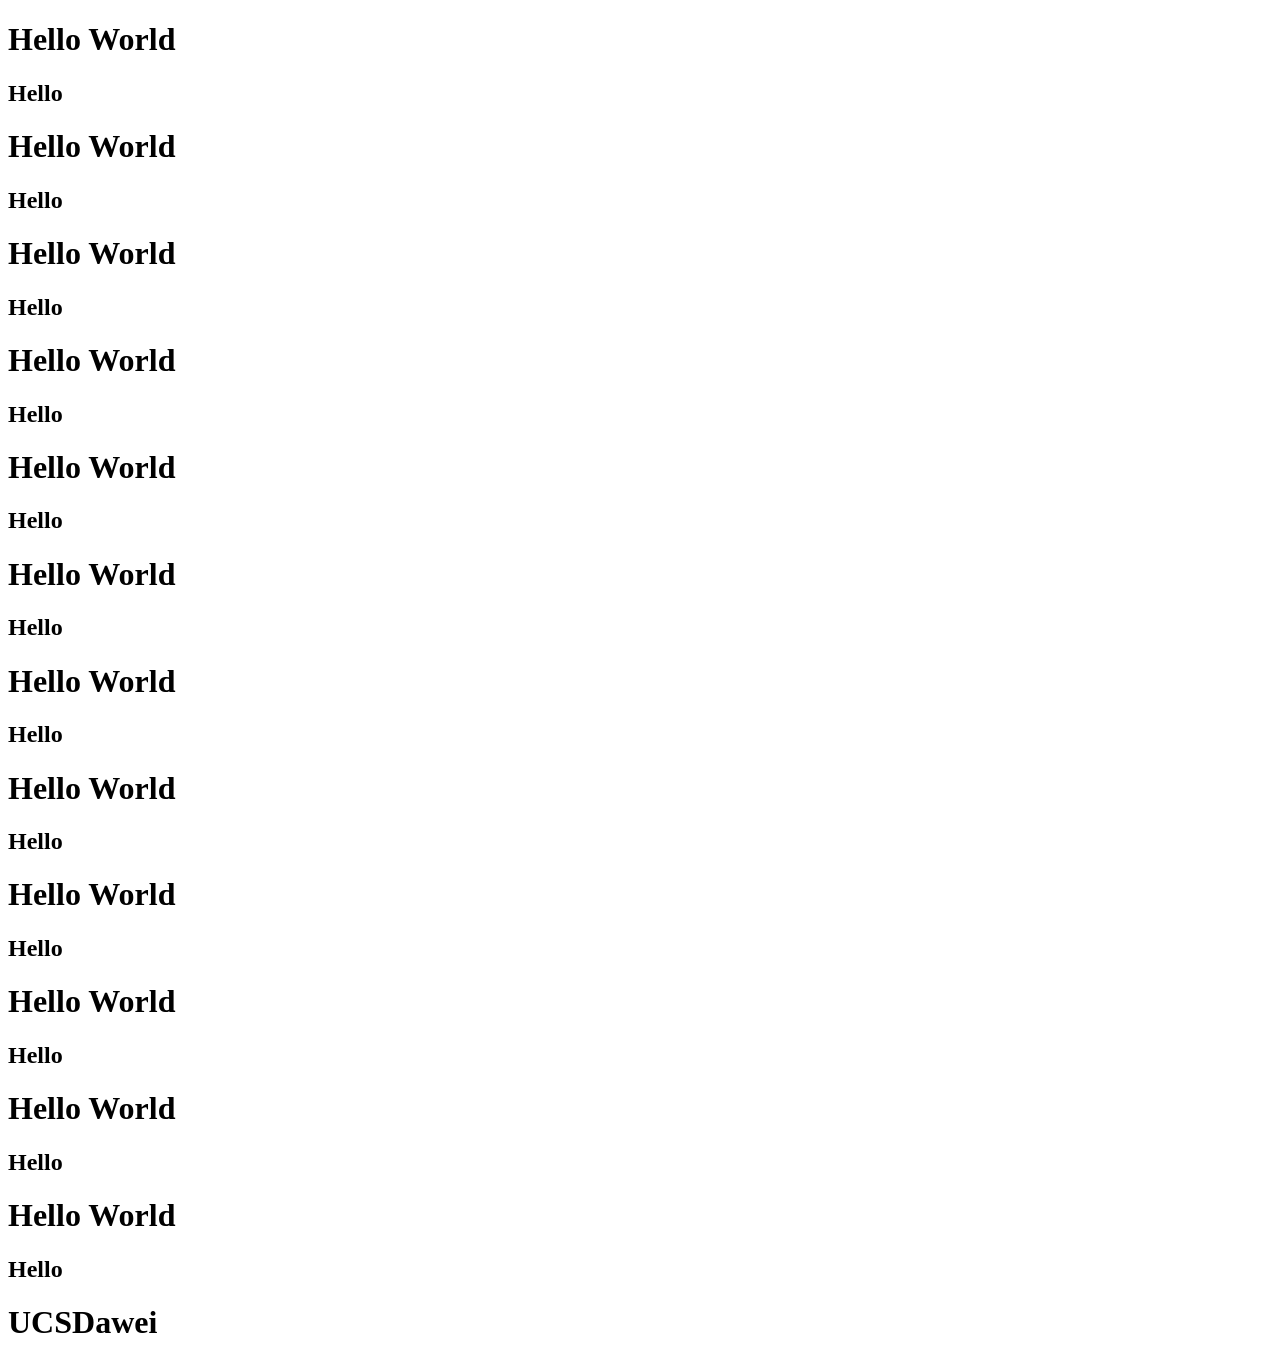
==== index.html @ 59b56f1f "Update index.html" ====
<!DOCTYPE html>
<html lang="en">
<head>
    <meta charset="UTF-8">
    <meta name="viewport" content="width=device-width, initial-scale=1.0">
    <title>Document</title>
</head>
<body>
    <h1>Hello World</h1>
    <h2>Hello</h2>
     <h1>Hello World</h1>
    <h2>Hello</h2>
    <h1>Hello World</h1>
    <h2>Hello</h2>
     <h1>Hello World</h1>
    <h2>Hello</h2>
     <h1>Hello World</h1>
    <h2>Hello</h2>
     <h1>Hello World</h1>
    <h2>Hello</h2>
    <h1>Hello World</h1>
    <h2>Hello</h2>
     <h1>Hello World</h1>
    <h2>Hello</h2>
     <h1>Hello World</h1>
    <h2>Hello</h2>
     <h1>Hello World</h1>
    <h2>Hello</h2>
    <h1>Hello World</h1>
    <h2>Hello</h2>
     <h1>Hello World</h1>
    <h2>Hello</h2>
    <h1>UCSDawei</h1>
</body>
</html>
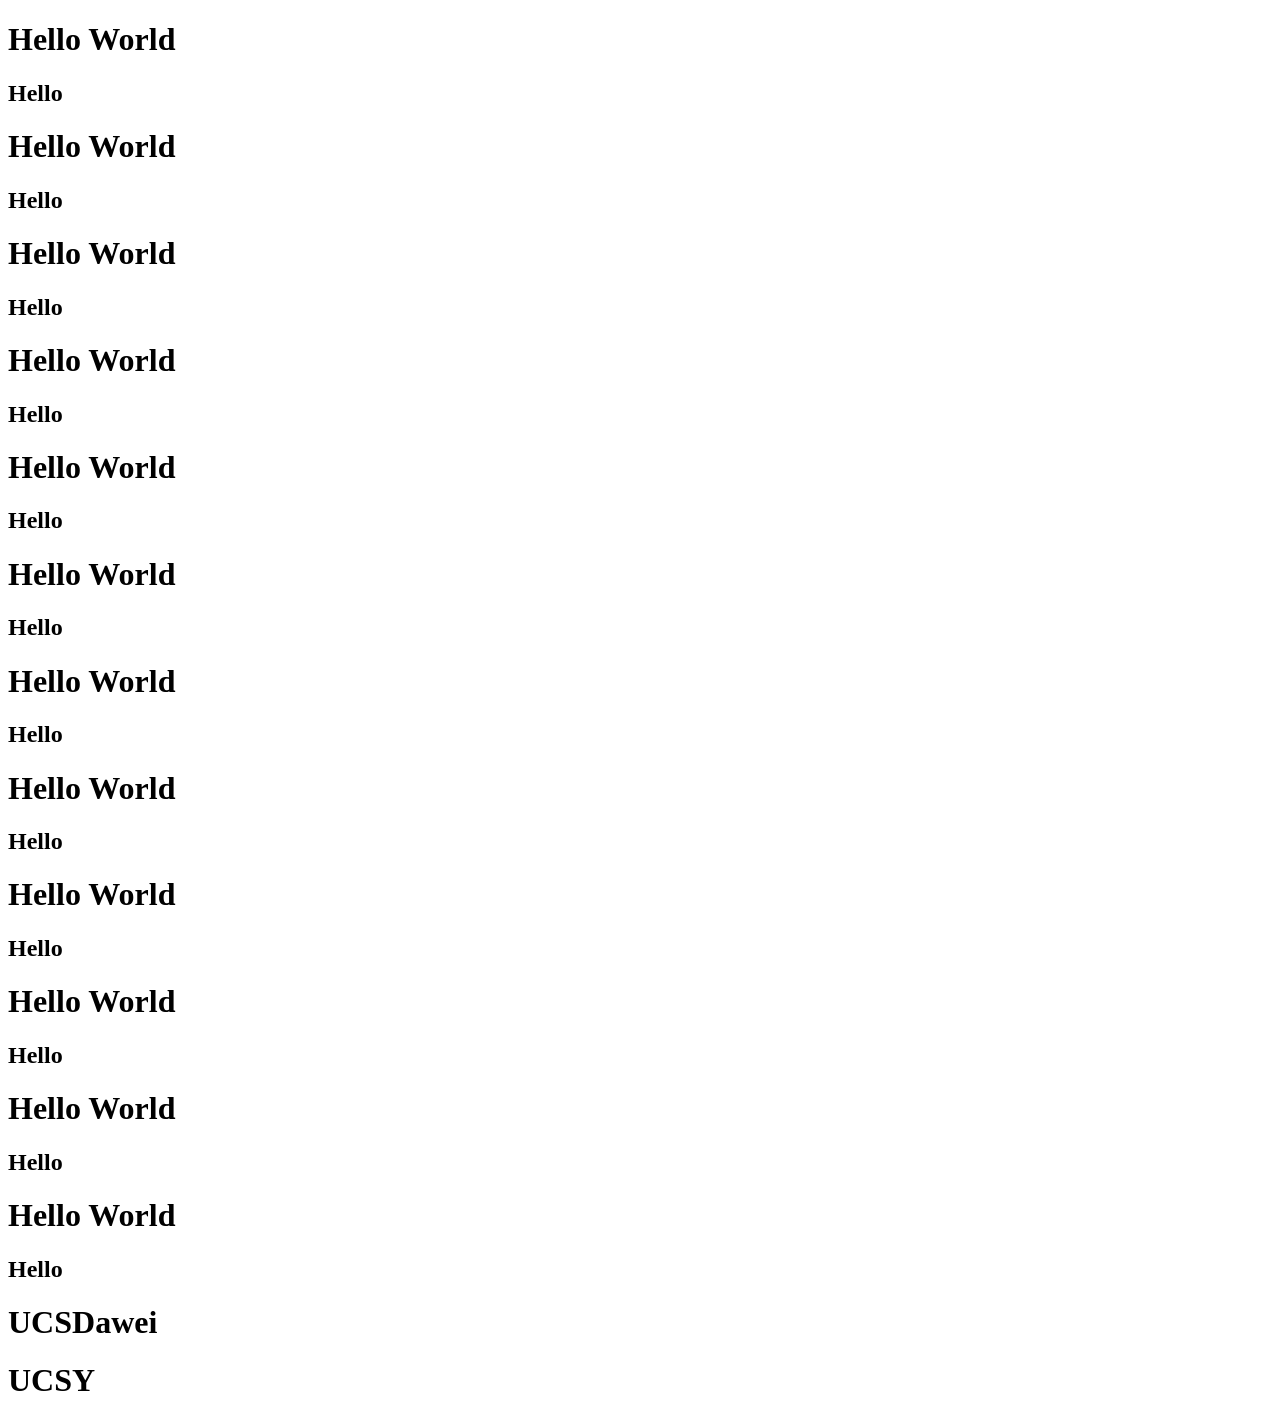
==== commit efae9496: "Add new heading 'UCSY' to index.html" ====
--- a/index.html
+++ b/index.html
@@ -31,5 +31,6 @@
      <h1>Hello World</h1>
     <h2>Hello</h2>
     <h1>UCSDawei</h1>
+    <h1>UCSY</h1>
 </body>
 </html>
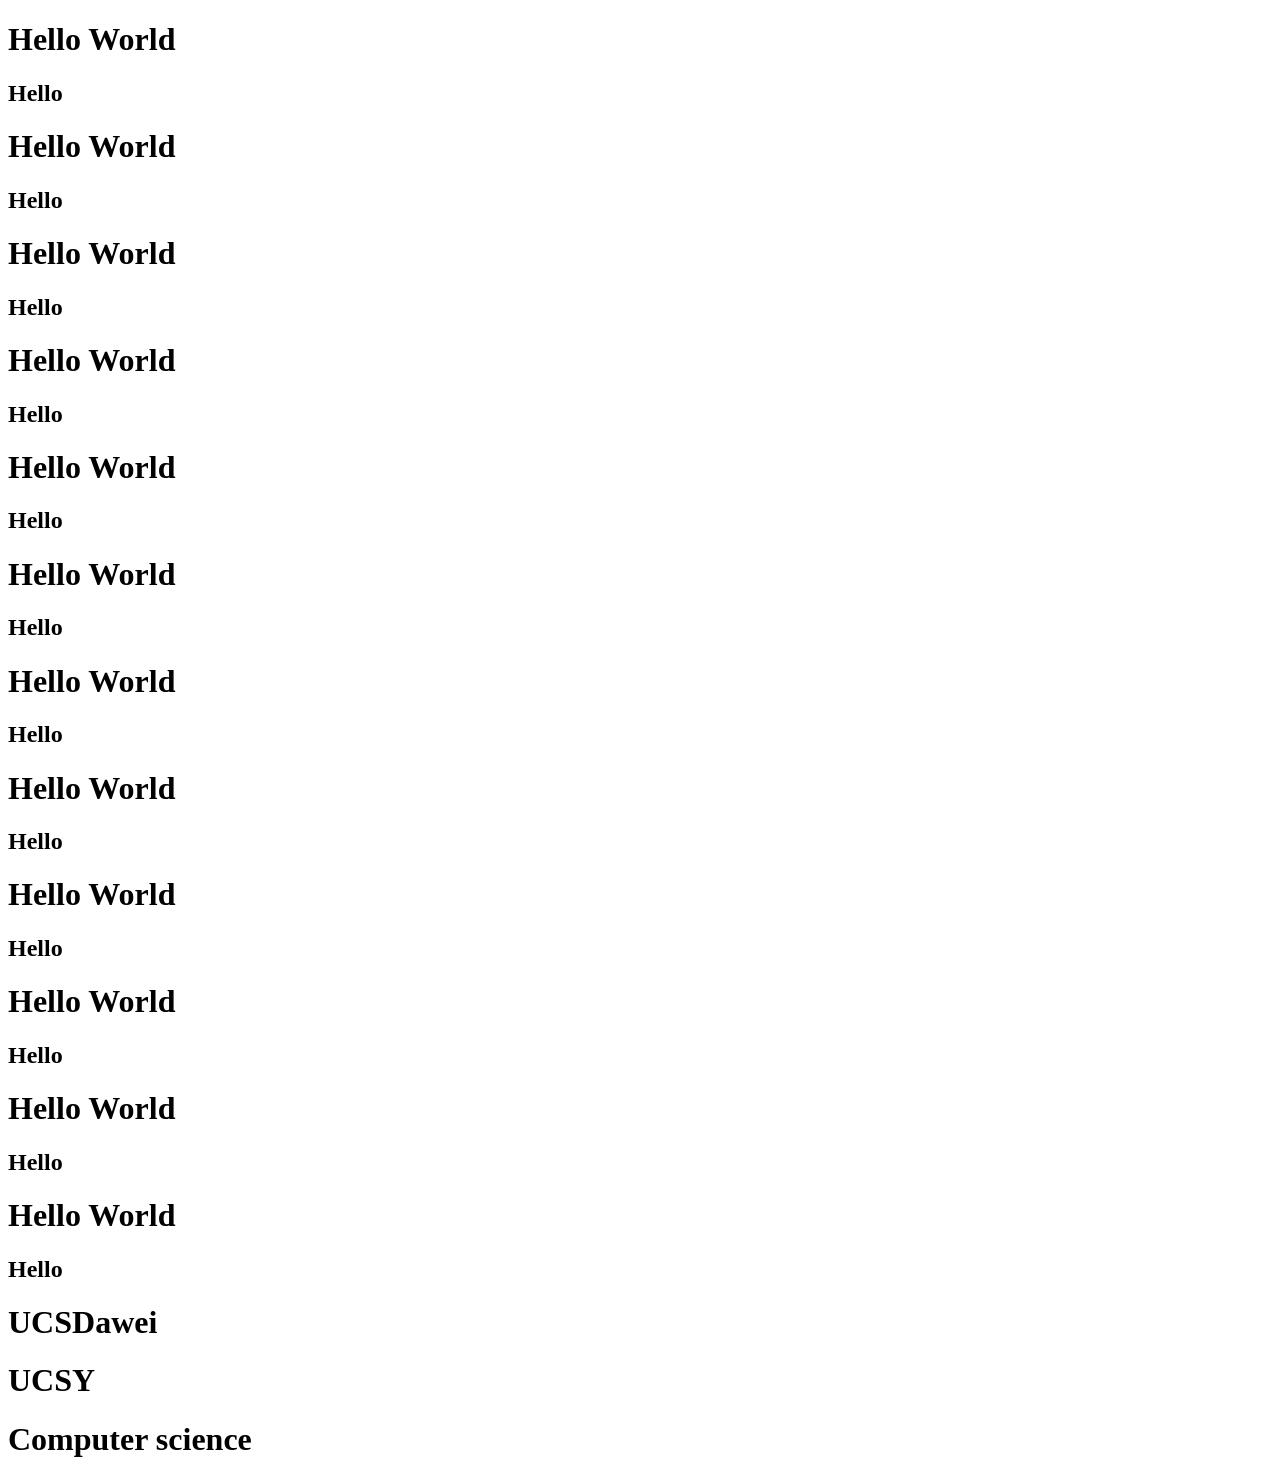
==== commit ab67b36b: "Update index.html" ====
--- a/index.html
+++ b/index.html
@@ -32,5 +32,6 @@
     <h2>Hello</h2>
     <h1>UCSDawei</h1>
     <h1>UCSY</h1>
+    <h1>Computer science</h1>
 </body>
 </html>
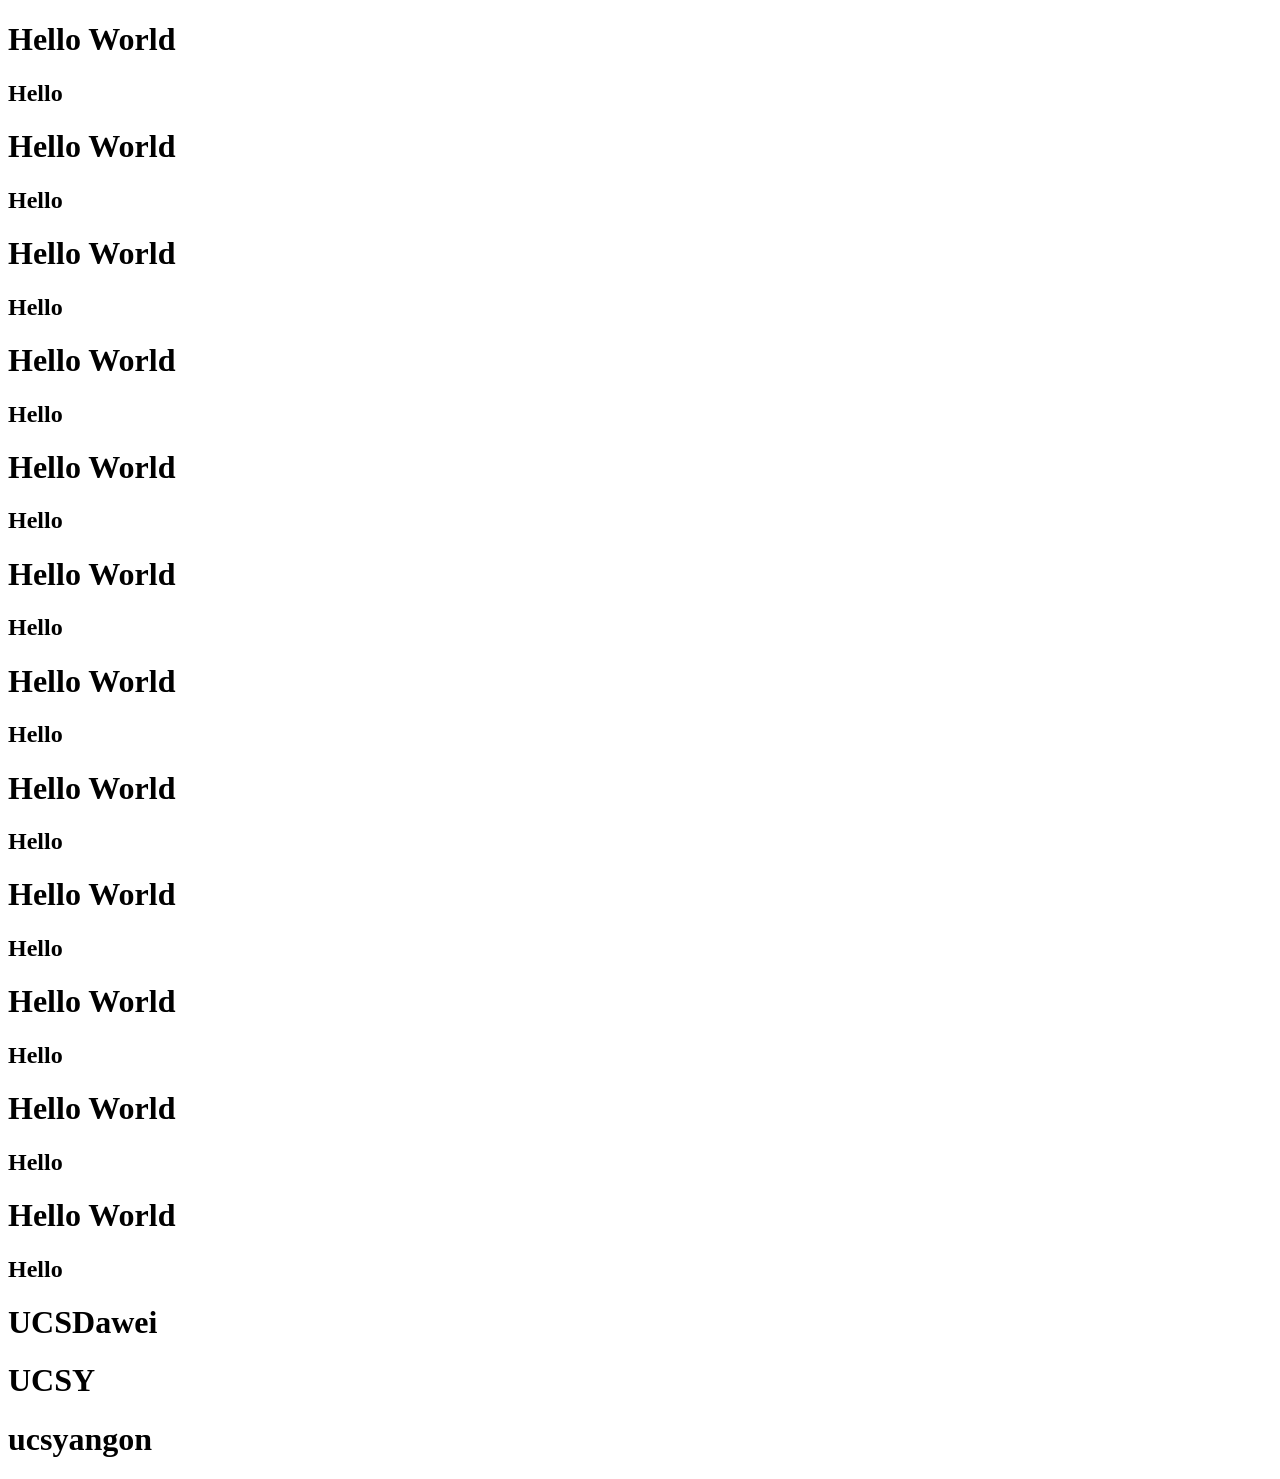
==== commit 47c79fd1: "Update index.html Submitting a change will write it to a new branch in your fork and pull request." ====
--- a/index.html
+++ b/index.html
@@ -32,6 +32,6 @@
     <h2>Hello</h2>
     <h1>UCSDawei</h1>
     <h1>UCSY</h1>
-    <h1>Computer science</h1>
+    <h1>ucsyangon</h1>
 </body>
 </html>
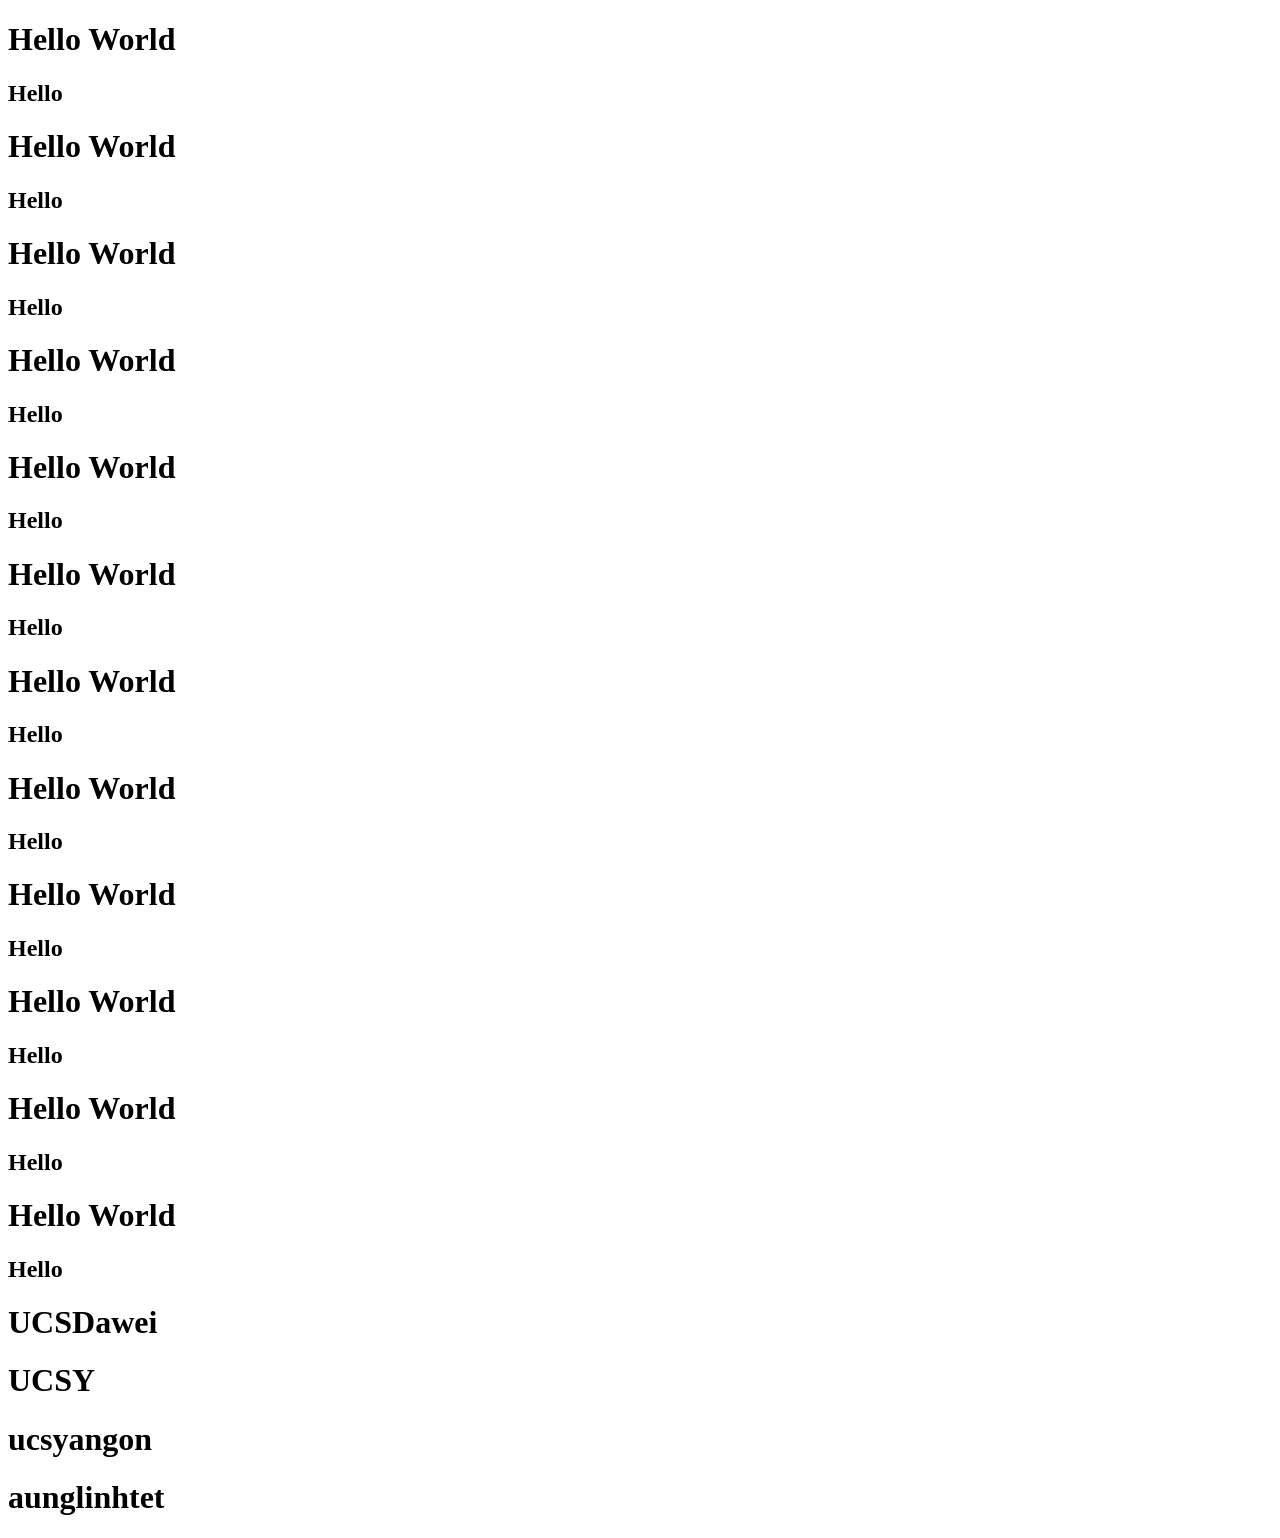
==== commit b6a3738e: "Update index.html" ====
--- a/index.html
+++ b/index.html
@@ -33,5 +33,6 @@
     <h1>UCSDawei</h1>
     <h1>UCSY</h1>
     <h1>ucsyangon</h1>
+    <h1>aunglinhtet</h1>
 </body>
 </html>
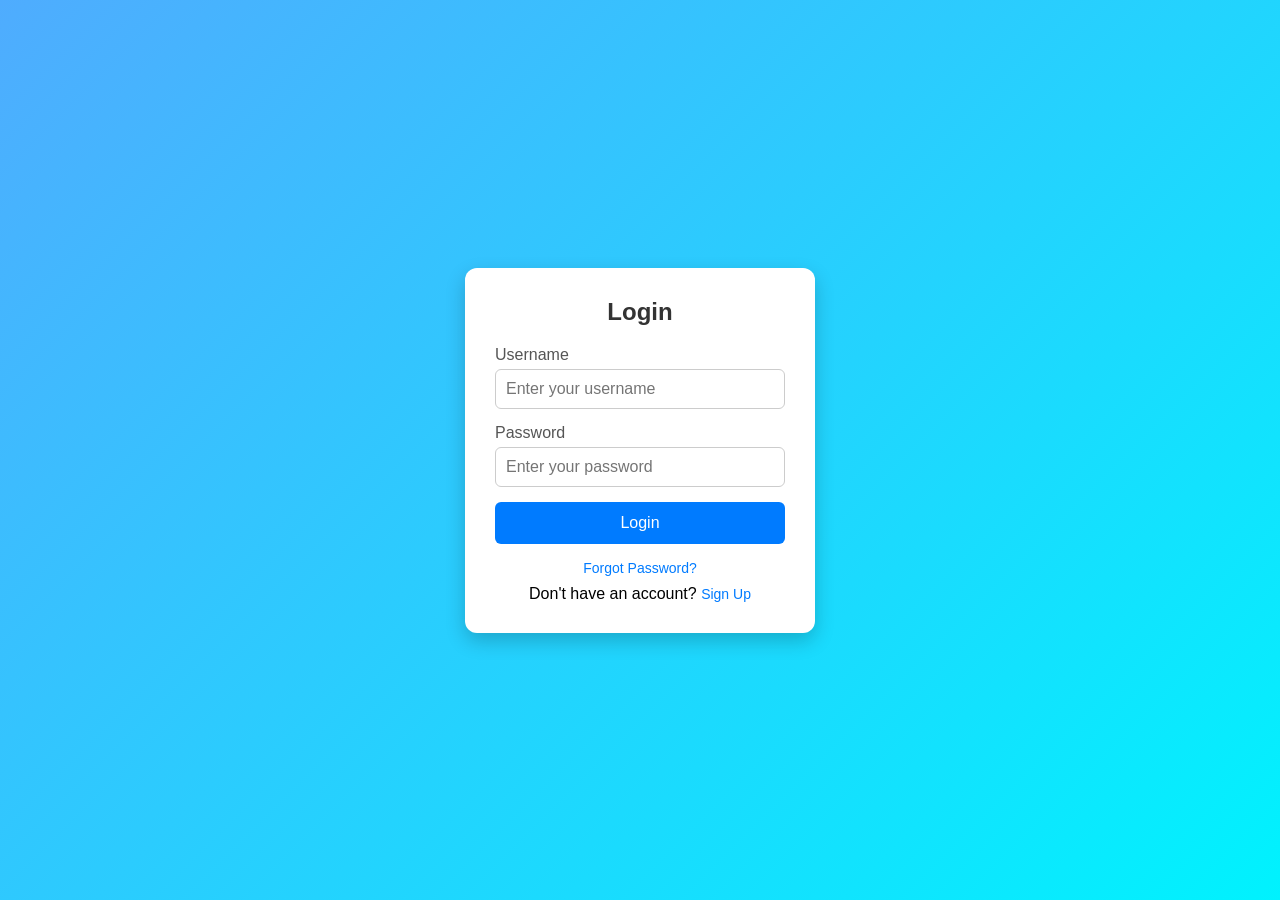
==== commit 387daaf1: "Update index.html" ====
--- a/index.html
+++ b/index.html
@@ -3,36 +3,126 @@
 <head>
     <meta charset="UTF-8">
     <meta name="viewport" content="width=device-width, initial-scale=1.0">
-    <title>Document</title>
+    <title>Login Page</title>
+
+    <style>
+        * {
+            margin: 0;
+            padding: 0;
+            box-sizing: border-box;
+            font-family: Arial, sans-serif;
+        }
+
+        body {
+            display: flex;
+            justify-content: center;
+            align-items: center;
+            height: 100vh;
+            background: linear-gradient(135deg, #4facfe, #00f2fe);
+        }
+
+        .login-container {
+            background: white;
+            padding: 30px;
+            border-radius: 12px;
+            box-shadow: 0 8px 20px rgba(0,0,0,0.2);
+            width: 350px;
+        }
+
+        .login-container h2 {
+            text-align: center;
+            margin-bottom: 20px;
+            color: #333;
+        }
+
+        .input-group {
+            margin-bottom: 15px;
+        }
+
+        .input-group label {
+            display: block;
+            margin-bottom: 5px;
+            color: #555;
+        }
+
+        .input-group input {
+            width: 100%;
+            padding: 10px;
+            border: 1px solid #ccc;
+            border-radius: 6px;
+            font-size: 16px;
+        }
+
+        .login-btn {
+            width: 100%;
+            padding: 12px;
+            background: #007BFF;
+            color: white;
+            border: none;
+            border-radius: 6px;
+            font-size: 16px;
+            cursor: pointer;
+            transition: background 0.3s;
+        }
+
+        .login-btn:hover {
+            background: #0056b3;
+        }
+
+        .links {
+            margin-top: 15px;
+            text-align: center;
+        }
+
+        .links a {
+            text-decoration: none;
+            color: #007BFF;
+            font-size: 14px;
+        }
+
+        .links a:hover {
+            text-decoration: underline;
+        }
+    </style>
 </head>
 <body>
-    <h1>Hello World</h1>
-    <h2>Hello</h2>
-     <h1>Hello World</h1>
-    <h2>Hello</h2>
-    <h1>Hello World</h1>
-    <h2>Hello</h2>
-     <h1>Hello World</h1>
-    <h2>Hello</h2>
-     <h1>Hello World</h1>
-    <h2>Hello</h2>
-     <h1>Hello World</h1>
-    <h2>Hello</h2>
-    <h1>Hello World</h1>
-    <h2>Hello</h2>
-     <h1>Hello World</h1>
-    <h2>Hello</h2>
-     <h1>Hello World</h1>
-    <h2>Hello</h2>
-     <h1>Hello World</h1>
-    <h2>Hello</h2>
-    <h1>Hello World</h1>
-    <h2>Hello</h2>
-     <h1>Hello World</h1>
-    <h2>Hello</h2>
-    <h1>UCSDawei</h1>
-    <h1>UCSY</h1>
-    <h1>ucsyangon</h1>
-    <h1>aunglinhtet</h1>
+
+<div class="login-container">
+    <h2>Login</h2>
+
+    <form action="#" method="POST">
+        <div class="input-group">
+            <label for="username">Username</label>
+            <input
+                type="text"
+                id="username"
+                name="username"
+                placeholder="Enter your username"
+                required
+            >
+        </div>
+
+        <div class="input-group">
+            <label for="password">Password</label>
+            <input
+                type="password"
+                id="password"
+                name="password"
+                placeholder="Enter your password"
+                required
+            >
+        </div>
+
+        <button type="submit" class="login-btn">Login</button>
+
+        <div class="links">
+            <p><a href="#">Forgot Password?</a></p>
+            <p style="margin-top:8px;">
+                Don't have an account? <a href="#">Sign Up</a>
+            </p>
+        </div>
+    </form>
+</div>
+
 </body>
 </html>
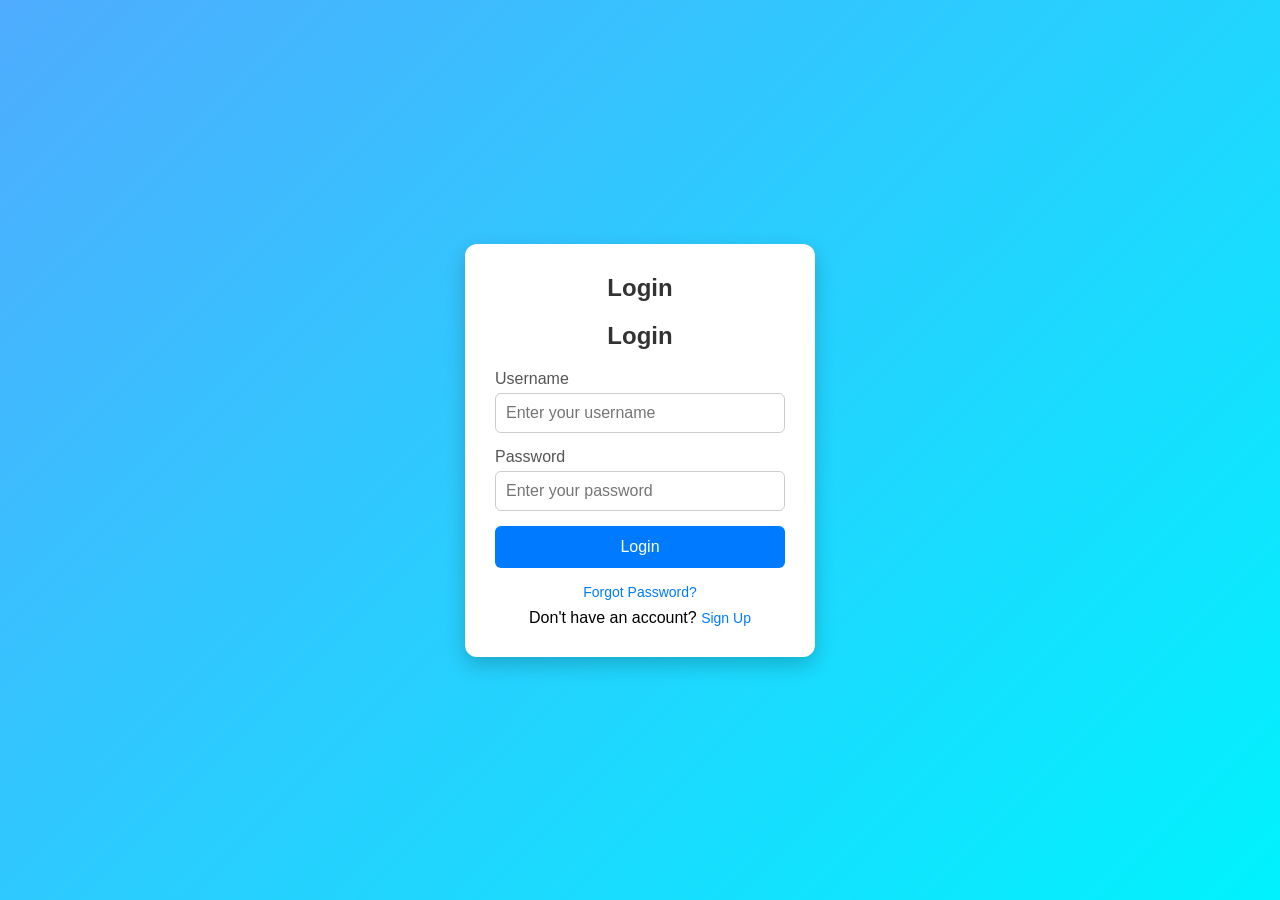
==== commit b880398e: "update local" ====
--- a/index.html
+++ b/index.html
@@ -89,6 +89,7 @@
 
 <div class="login-container">
     <h2>Login</h2>
+     <h2>Login</h2>
 
     <form action="#" method="POST">
         <div class="input-group">
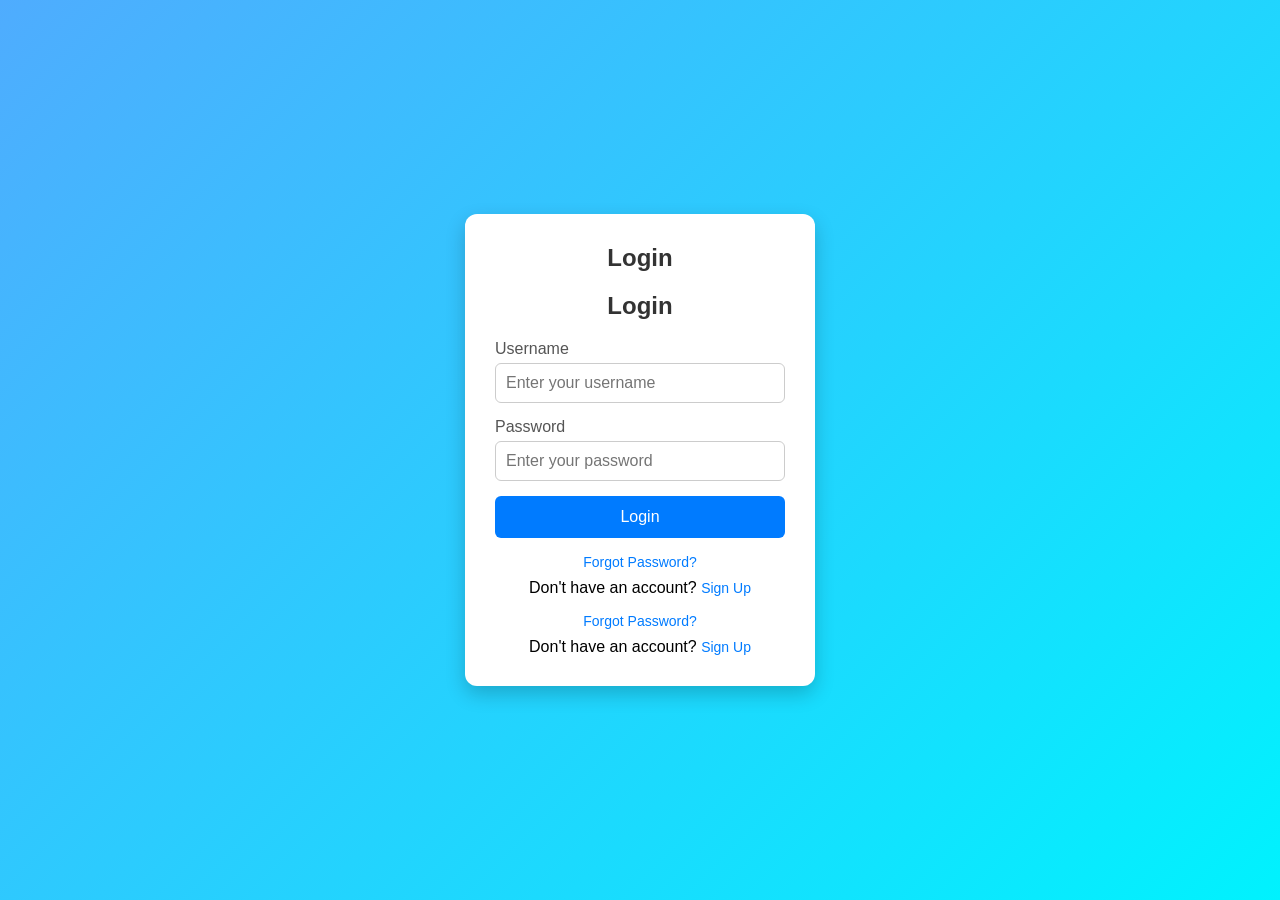
==== commit 7509b76b: "Add homepage.html" ====
--- a/index.html
+++ b/index.html
@@ -122,6 +122,12 @@
                 Don't have an account? <a href="#">Sign Up</a>
             </p>
         </div>
+        <div class="links">
+            <p><a href="#">Forgot Password?</a></p>
+            <p style="margin-top:8px;">
+                Don't have an account? <a href="#">Sign Up</a>
+            </p>
+        </div>
     </form>
 </div>
 
